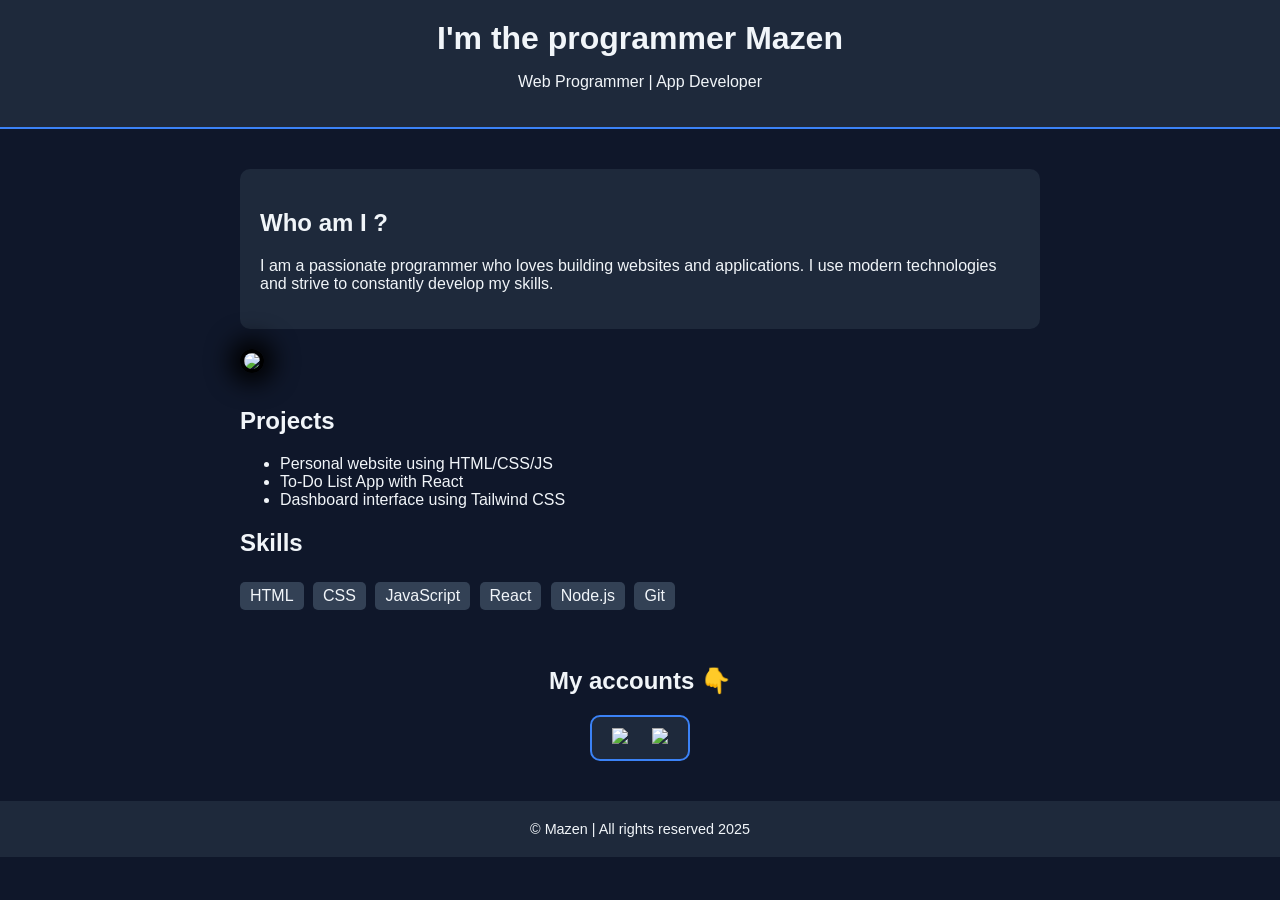
==== index.html @ 34de69eb "Add files via upload" ====
<!DOCTYPE html>
<html lang="ar" dir="ltr">

<head>
    <meta charset="UTF-8">
    <meta name="viewport" content="width=device-width, initial-scale=1">
    <title>Eng\ Mazen</title>
    <link rel="icon" href="c:\Users\BluRay\OneDrive\Desktop\Programming Project\Projects HTML\images\pngtree-computer-coding-flat-icon-png-image_3962716.png">
    <style>
        body {
            font-family: 'Segoe UI', sans-serif;
            background-color: #0f172a;
            color: #f1f5f9;
            margin: 0;
            padding: 0;
        }

        header {
            background-color: #1e293b;
            padding: 20px;
            text-align: center;
            border-bottom: 2px solid #3b82f6;
        }

        header h1 {
            margin: 0;
            font-size: 2em;
        }

        section {
            padding: 40px 20px;
            max-width: 800px;
            margin: auto;
        }
  
        .about {
            background-color: #1e293b;
            border-radius: 10px;
            padding: 20px;
            margin-bottom: 20px;
        }
        
        .image_profile {
            display: inline-block;
            text-align: left;
            margin-bottom: 10px;
        }

        .projects,
        .skills {
            margin-bottom: 20px;
        }

        .social {
            text-align: center;
        }

        .social a {
            margin: 0 10px;
            color: #3b82f6;
            text-decoration: none;
            font-size: 1.2em;
        }

        .social border {
            display: inline-block;
            padding: 5px;
            border-radius: 10px;
            background-color: #1e293b;
        }

        footer {
            text-align: center;
            padding: 20px;
            background-color: #1e293b;
            font-size: 0.9em;
        }

        .tag {
            display: inline-block;
            background-color: #334155;
            padding: 5px 10px;
            border-radius: 5px;
            margin: 5px 5px 0 0;
        }
    </style>
</head>

<body>

    <header>
        <h1>I'm the programmer Mazen</h1>
        <p>Web Programmer | App Developer</p>
    </header>

    <section>
        <div class="about">
            <h2>Who am I ?</h2>
            <p>I am a passionate programmer who loves building websites and applications. I use modern technologies and strive to constantly develop my skills.</p>
        </div>

    <div class="image_profile">
      <img  src="d:\IMG_20250320_014537.jpg" width="300" draggable="false" 
        style="
                border: 4px solid black ;
                border-radius:50% ;
                box-shadow: 0px 0px 25px 10px black;" dir="ltr">
    </div>

        <div class="projects">
            <h2>Projects</h2>
            <ul>
                <li>Personal website using HTML/CSS/JS</li>
                <li>To-Do List App with React</li>
                <li>Dashboard interface using Tailwind CSS</li>
            </ul>
        </div>



        <div class="skills">
            <h2>Skills</h2>
            <span class="tag">HTML</span>
            <span class="tag">CSS</span>
            <span class="tag">JavaScript</span>
            <span class="tag">React</span>
            <span class="tag">Node.js</span>
            <span class="tag">Git</span>
        </div>

        <br>

        <div class="social">
            <h2>My accounts ​👇​</h2>
            <border style="border: 2px solid #3b82f6; padding: 10px; border-radius: 10px; background-color: #1e293b;">
                <a href="https://www.facebook.com/share/15SWDJxvJr/" target="_blank"><img src="C:\Users\BluRay\OneDrive\Desktop\Programming Project\Projects HTML\images\2021_Facebook_icon.svg.webp" width="28px" draggable="false"></a>
                <a href="https://www.instagram.com/mazenmohamed7200?igsh=YzljYTk1ODg3Zg==‎‏" target="_blank"><img src="C:\Users\BluRay\OneDrive\Desktop\Programming Project\Projects HTML\images\Instagram_icon.png.webp"
                    width="27px" draggable="false"></a>
            </border>
        </div>

    </section>

    <footer>
        &copy; Mazen | All rights reserved 2025
    </footer>

</body>

</html>
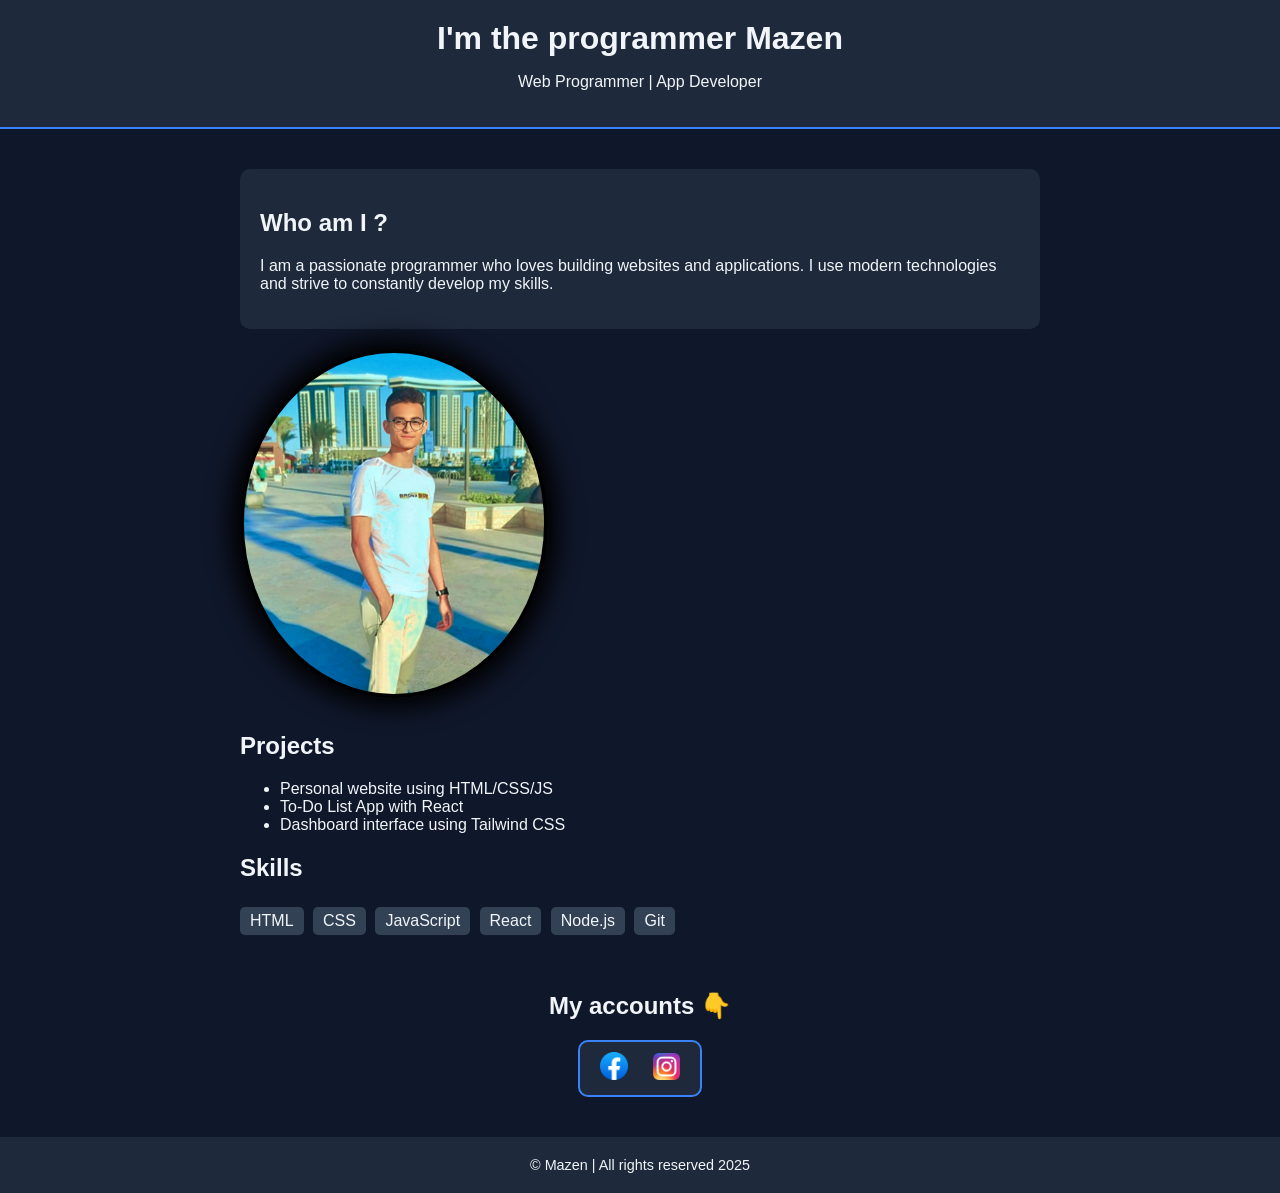
==== commit 35b09814: "Add files via upload" ====
--- a/index.html
+++ b/index.html
@@ -5,7 +5,7 @@
     <meta charset="UTF-8">
     <meta name="viewport" content="width=device-width, initial-scale=1">
     <title>Eng\ Mazen</title>
-    <link rel="icon" href="c:\Users\BluRay\OneDrive\Desktop\Programming Project\Projects HTML\images\pngtree-computer-coding-flat-icon-png-image_3962716.png">
+    <link rel="icon" href="images/pngtree-computer-coding-flat-icon-png-image_3962716.png">
     <style>
         body {
             font-family: 'Segoe UI', sans-serif;
@@ -100,7 +100,7 @@
         </div>
 
     <div class="image_profile">
-      <img  src="d:\IMG_20250320_014537.jpg" width="300" draggable="false" 
+      <img  src="images/IMG_20250701_020953.jpg" width="300" draggable="false" 
         style="
                 border: 4px solid black ;
                 border-radius:50% ;
@@ -133,8 +133,8 @@
         <div class="social">
             <h2>My accounts ​👇​</h2>
             <border style="border: 2px solid #3b82f6; padding: 10px; border-radius: 10px; background-color: #1e293b;">
-                <a href="https://www.facebook.com/share/15SWDJxvJr/" target="_blank"><img src="C:\Users\BluRay\OneDrive\Desktop\Programming Project\Projects HTML\images\2021_Facebook_icon.svg.webp" width="28px" draggable="false"></a>
-                <a href="https://www.instagram.com/mazenmohamed7200?igsh=YzljYTk1ODg3Zg==‎‏" target="_blank"><img src="C:\Users\BluRay\OneDrive\Desktop\Programming Project\Projects HTML\images\Instagram_icon.png.webp"
+                <a href="https://www.facebook.com/share/15SWDJxvJr/" target="_blank"><img src="images/2021_Facebook_icon.svg.webp" width="28px" draggable="false"></a>
+                <a href="https://www.instagram.com/mazenmohamed7200?igsh=MTI1a2ptMGh0N2RiYw==" target="_blank"><img src="images/Instagram_icon.png.webp"
                     width="27px" draggable="false"></a>
             </border>
         </div>
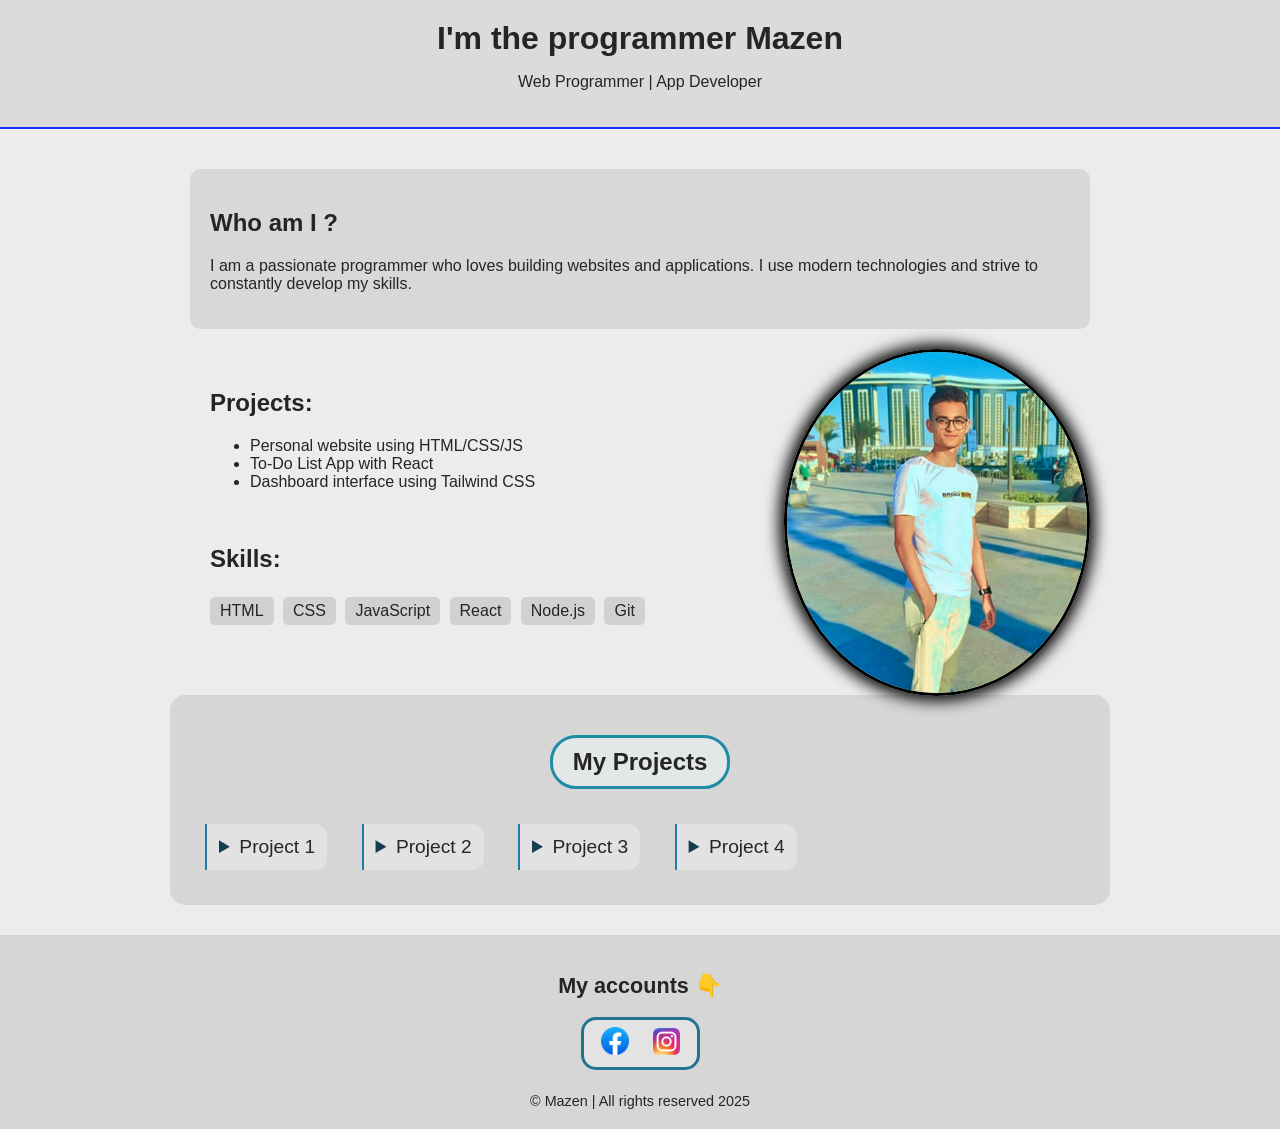
==== commit 4036174d: "Add files via upload" ====
--- a/index.html
+++ b/index.html
@@ -3,87 +3,14 @@
 
 <head>
     <meta charset="UTF-8">
-    <meta name="viewport" content="width=device-width, initial-scale=1">
+    <meta name="viewport" content="width=device-width, initial-scale=1.0">
     <title>Eng\ Mazen</title>
     <link rel="icon" href="images/pngtree-computer-coding-flat-icon-png-image_3962716.png">
+    <link rel="stylesheet" href="CSS/my_page.css">
+    
     <style>
-        body {
-            font-family: 'Segoe UI', sans-serif;
-            background-color: #0f172a;
-            color: #f1f5f9;
-            margin: 0;
-            padding: 0;
-        }
-
-        header {
-            background-color: #1e293b;
-            padding: 20px;
-            text-align: center;
-            border-bottom: 2px solid #3b82f6;
-        }
-
-        header h1 {
-            margin: 0;
-            font-size: 2em;
-        }
-
-        section {
-            padding: 40px 20px;
-            max-width: 800px;
-            margin: auto;
-        }
-  
-        .about {
-            background-color: #1e293b;
-            border-radius: 10px;
-            padding: 20px;
-            margin-bottom: 20px;
-        }
-        
-        .image_profile {
-            display: inline-block;
-            text-align: left;
-            margin-bottom: 10px;
-        }
-
-        .projects,
-        .skills {
-            margin-bottom: 20px;
-        }
-
-        .social {
-            text-align: center;
-        }
-
-        .social a {
-            margin: 0 10px;
-            color: #3b82f6;
-            text-decoration: none;
-            font-size: 1.2em;
-        }
-
-        .social border {
-            display: inline-block;
-            padding: 5px;
-            border-radius: 10px;
-            background-color: #1e293b;
-        }
-
-        footer {
-            text-align: center;
-            padding: 20px;
-            background-color: #1e293b;
-            font-size: 0.9em;
-        }
-
-        .tag {
-            display: inline-block;
-            background-color: #334155;
-            padding: 5px 10px;
-            border-radius: 5px;
-            margin: 5px 5px 0 0;
-        }
     </style>
+    
 </head>
 
 <body>
@@ -94,57 +21,74 @@
     </header>
 
     <section>
+
         <div class="about">
             <h2>Who am I ?</h2>
             <p>I am a passionate programmer who loves building websites and applications. I use modern technologies and strive to constantly develop my skills.</p>
         </div>
+        
 
-    <div class="image_profile">
-      <img  src="images/IMG_20250701_020953.jpg" width="300" draggable="false" 
-        style="
-                border: 4px solid black ;
-                border-radius:50% ;
-                box-shadow: 0px 0px 25px 10px black;" dir="ltr">
-    </div>
+        <img class="image" src="images/IMG_20250701_020953.jpg" draggable="false">
 
-        <div class="projects">
-            <h2>Projects</h2>
+
+        <div class="Projects">
+            <h2>Projects:</h2>
             <ul>
                 <li>Personal website using HTML/CSS/JS</li>
                 <li>To-Do List App with React</li>
                 <li>Dashboard interface using Tailwind CSS</li>
             </ul>
+            <br>
+            <div class="skills">
+                <h2>Skills:</h2>
+                <span class="tag">HTML</span>
+                <span class="tag">CSS</span>
+                <span class="tag">JavaScript</span>
+                <span class="tag">React</span>
+                <span class="tag">Node.js</span>
+                <span class="tag">Git</span>
+            </div>
         </div>
+    </section>
 
+    <section class="my_projects">
+            <h2><border>My Projects</border></h2>
+        <div>
+            <details>
+                <summary>Project 1</summary>
+                <a href="https://nourhan338.github.io/page/" target="_blank"><p>The project is a page ofr his teacher.</p></a>
+            </details>
 
+            <details>
+                <summary>Project 2</summary>
+            </details>
 
-        <div class="skills">
-            <h2>Skills</h2>
-            <span class="tag">HTML</span>
-            <span class="tag">CSS</span>
-            <span class="tag">JavaScript</span>
-            <span class="tag">React</span>
-            <span class="tag">Node.js</span>
-            <span class="tag">Git</span>
+            <details>
+                <summary>Project 3</summary>
+            </details>
+
+            <details>
+                <summary>Project 4</summary>
+            </details>
         </div>
-
-        <br>
-
-        <div class="social">
-            <h2>My accounts ​👇​</h2>
-            <border style="border: 2px solid #3b82f6; padding: 10px; border-radius: 10px; background-color: #1e293b;">
-                <a href="https://www.facebook.com/share/15SWDJxvJr/" target="_blank"><img src="images/2021_Facebook_icon.svg.webp" width="28px" draggable="false"></a>
-                <a href="https://www.instagram.com/mazenmohamed7200?igsh=MTI1a2ptMGh0N2RiYw==" target="_blank"><img src="images/Instagram_icon.png.webp"
-                    width="27px" draggable="false"></a>
-            </border>
-        </div>
-
+    
     </section>
 
     <footer>
+        <div class="social">
+            <h2>My accounts ​👇​</h2>
+            <border style="border: 3px solid #217495; padding: 7px; border-radius: 15px;">
+                <a href="https://www.facebook.com/share/15SWDJxvJr/" target="_blank"><img
+                        src="images/2021_Facebook_icon.svg.webp" width="28px" draggable="false"></a>
+                <a href="https://www.instagram.com/mazenmohamed7200?igsh=MTI1a2ptMGh0N2RiYw==" target="_blank"><img
+                        src="images/Instagram_icon.png.webp" width="27px" draggable="false"></a>
+            </border>
+        </div>
         &copy; Mazen | All rights reserved 2025
     </footer>
 
 </body>
 
+
+
 </html>
--- a/CSS/my_page.css
+++ b/CSS/my_page.css
@@ -0,0 +1,141 @@
+body {
+    font-family: 'Segoe UI', sans-serif;
+    background-color:#ececec;
+    color: #252525;
+    margin: 0;
+    padding: 0;
+    justify-content: center;
+}
+
+header {
+    background-color: #dbdbdb;
+    padding: 20px;
+    text-align: center;
+    border-bottom: 2px solid #1934ff;
+}
+
+header h1 {
+    margin: 0;
+    font-size: 2em;
+}
+
+section {
+    padding: 40px 20px 20px 20px;
+    max-width: 900px;
+    margin: auto;
+}
+
+.about {
+    background-color: #d9d8d8;
+    border-radius: 10px;
+    padding: 20px;
+    margin-bottom: 20px;
+}
+
+
+.image {
+    margin: auto;
+    width: 40%;
+    width: 300px;
+    border: 3px solid black;
+    border-radius: 50%;
+    box-shadow: 0px 0px 15px 5px black;
+    float: right;
+}
+
+.Projects {
+    padding: 20px;
+    width: 60%;
+}
+
+.tag {
+    display: inline-block;
+    background-color: #d1d1d1;
+    padding: 5px 10px;
+    border-radius: 5px;
+    margin: 5px 5px 0 0;
+}
+
+.my_projects {
+    padding: 20px;
+    margin-bottom: 30px;
+    margin-top:30px;
+    max-width: 900px;
+    border-radius: 15px;
+    background-color: #d6d6d6;
+}
+
+.my_projects h2 {
+    text-align: center;
+}
+
+.my_projects border {
+    display: inline-block;
+    padding: 10px 20px;
+    border: #1d8ca5 3px solid;
+    border-radius: 26px;
+    background-color: #e3e7e7;
+
+}
+
+.my_projects details {
+    margin: 15px;
+    padding: 12px;
+    background-color: #e2e2e2;
+    border-radius: 0px 12px 12px 0px;
+    display: inline-block;
+    border-left: #1d7eab 2.5px solid;
+}
+
+.my_projects summary {
+    font-size: 1.2em;
+    cursor: pointer;
+    font-weight:400;
+}
+
+summary::marker {
+    color: #133d50;
+}
+
+.my_projects summary:hover {
+    color: #1d7eab;
+}
+
+.my_projects a {
+    color: #323232;
+    font-size: 1.1em;
+}
+
+.my_projects a:hover {
+    color: #1d7eab;
+}
+
+.my_projects p {
+    margin: 5px 2px ;
+}
+
+footer {
+    text-align: center;
+    padding: 20px;
+    background-color: #d6d6d6;
+    font-size: 0.9em;
+}
+
+.social {
+    text-align: center;
+    padding: 0px;
+    height: 120px;
+}
+
+.social a {
+    margin: 0 10px;
+    text-decoration: none;
+    font-size: 1.2em;
+}
+
+.social border {
+    display: inline-block;
+    padding: 5px;
+    border-radius: 10px;
+    background-color: #e3e3e3;
+}
